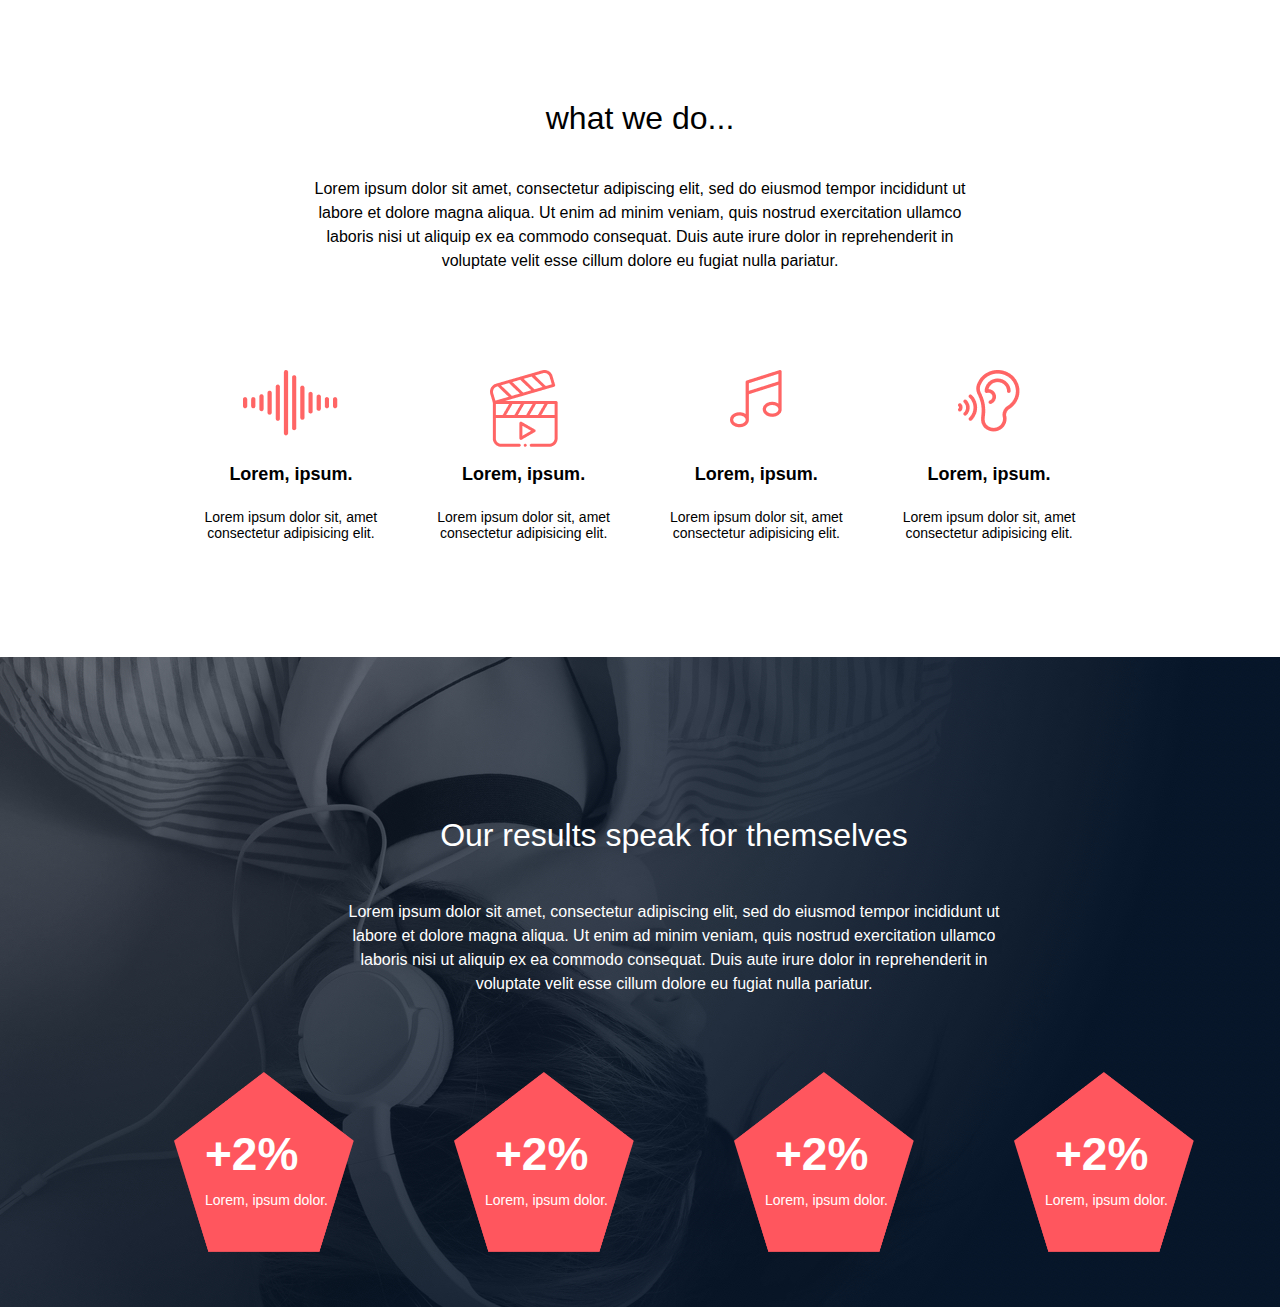
==== headphones/7-index.html @ 81c8f5ec "headphones/" ====
<!DOCTYPE html>
<html lang="en">
<head>
    <meta charset="UTF-8">
    <meta name="viewport" content="width=device-width, initial-scale=1.0">
    <title>Document</title>
    <link rel="stylesheet" href="./7-styles.css">
</head>
<body>
    <section>
        <div class="wedo">
            <h2>what we do...</h2>
            <p>Lorem ipsum dolor sit amet, consectetur adipiscing elit, sed do eiusmod tempor incididunt ut <br>
                labore et dolore magna aliqua. Ut enim ad minim veniam, quis nostrud exercitation ullamco <br>
                laboris nisi ut aliquip ex ea commodo consequat. Duis aute irure dolor in reprehenderit in <br>
                voluptate velit esse cillum dolore eu fugiat nulla pariatur.</p>
        </div>
        
        <span class="flex">
            <div class="gees">
                <img src="./img/sound-frecuency.png" alt="">
                <h4>Lorem, ipsum.</h4>
                <p>Lorem ipsum dolor sit, amet <br>consectetur adipisicing elit.</p>
            </div>

            <div class="geev">
                <img src="./img/video.png" alt="">
                <h4>Lorem, ipsum.</h4>
                <p>Lorem ipsum dolor sit, amet <br> consectetur adipisicing elit.</p>
            </div>

            <div class="geem">
                <img src="./img/music.png" alt="">
                <h4>Lorem, ipsum.</h4>
                <p>Lorem ipsum dolor sit, amet <br> consectetur adipisicing elit.</p>
            </div>

            <div class="geeh">
                <img src="./img/hearing.png" alt="">
                <h4>Lorem, ipsum.</h4>
                <p>Lorem ipsum dolor sit, amet <br> consectetur adipisicing elit.</p>
            </div>

        </span>

    
    </section>
        <!-- ----------Our Results ------------ -->
    <section class="bg">
        <span class="our">
            <h2>Our results speak for themselves</h2>
        <p>Lorem ipsum dolor sit amet, consectetur adipiscing elit, sed do eiusmod tempor incididunt ut <br>
                labore et dolore magna aliqua. Ut enim ad minim veniam, quis nostrud exercitation ullamco <br> laboris nisi ut aliquip ex ea commodo consequat. Duis aute irure dolor in  reprehenderit in <br>
                voluptate velit esse cillum dolore eu fugiat nulla pariatur.</p>

        </span>
       <div class="shape">

        <img src="./img/pentagone.png" alt="">
        <span class="oga">
            <h1 class="da">+2%</h1> 
            <p class="ga">Lorem, ipsum dolor.</p>
        </span>

        <img src="./img/pentagone.png" alt="">
        <span  class="oga">
            <h1 class="daa">+2%</h1> 
            <p class="gaa">Lorem, ipsum dolor.</p>
        </span>

        <img src="./img/pentagone.png" alt="">
        <span  class="oga">
            <h1 class="daaa">+2%</h1> 
            <p class="gaaa">Lorem, ipsum dolor.</p>
        </span>

        <img src="./img/pentagone.png" alt="">
        <span class="oga">
            <h1 class="daaaa">+2%</h1> 
            <p class="gaaaa">Lorem, ipsum dolor.</p>
        </span>

       </div>
    </section> 
</body>
</html>
---- headphones/7-styles.css ----
.wedo{
    text-align: center;
    margin-bottom: 97px;
}

.wedo h2{
    font-family: 'Segoe UI', Tahoma, Geneva, Verdana, sans-serif;
    font-size: 32px;
    font-weight: 400;
    margin-top: 100px;
}
.wedo h2:hover{
    transform: scale(1.3);
    z-index: 6;
    color: #FF6565;
}

.wedo p{
    font-family: 'Segoe UI', Tahoma, Geneva, Verdana, sans-serif;
    font-size: 16px;
    line-height: 1.5;
    margin-top: 40px;
    margin-bottom: 0px;
    
}

.flex{
    display: flex;
    flex-direction: row;
    justify-content: center;
    text-align: center;
    gap: 60px;
    margin-bottom: 110px;

}


.gees img:hover{
    width: 95px;
    height: 66px;
    transform: scale(1.3);
    z-index: 1;

}




.gees h4{
    font-size: 18px;
    font-weight: normal;
    font-weight: 600;
    font-family: 'Segoe UI', Tahoma, Geneva, Verdana, sans-serif;

}

.gees p{
    font-size: 14px;
    font-weight: normal;
    font-family: 'Segoe UI', Tahoma, Geneva, Verdana, sans-serif;
}

.geev img:hover{
    width: 68px;
    height: 77px;
    transform: scale(1.3);
    z-index: 2;

}


.geev h4{
    font-size: 18px;
    font-weight: normal;
    font-weight: 600;
    margin-top: 13px;
    font-family: 'Segoe UI', Tahoma, Geneva, Verdana, sans-serif;

}

.geev p{
    font-size: 14px;
    font-weight: normal;
    font-family: 'Segoe UI', Tahoma, Geneva, Verdana, sans-serif;
}

.geem img:hover{
    width: 52px;
    height: 58px;
    transform: scale(1.3);
    z-index: 3;

}


.geem h4{
    font-size: 18px;
    font-weight: normal;
    font-weight: 600;
    margin-top: 32px;
    font-family: 'Segoe UI', Tahoma, Geneva, Verdana, sans-serif;

}

.geem p{
    font-size: 14px;
    font-weight: normal;
    font-family: 'Segoe UI', Tahoma, Geneva, Verdana, sans-serif;
}


.geeh img:hover{
    width: 62px;
    height: 62px;
    transform: scale(1.3);
    z-index: 4;

}



.geeh h4{
    font-size: 18px;
    font-weight: normal;
    font-weight: 600;
    margin-top: 28px;
    font-family: 'Segoe UI', Tahoma, Geneva, Verdana, sans-serif;

}

.geeh p{
    font-size: 14px;
    font-weight: normal;
    font-family: 'Segoe UI', Tahoma, Geneva, Verdana, sans-serif;
}

/* <!-- ----------Our Results ------------ --> */
.bg{
    width:1348px ;
    height: 650px;
    background-image: url(./img/headphones_hero_2.jpg);
    background-repeat: no-repeat;
    margin: -8px;
}

.our{
    display: flex;
    flex-direction: column;
    text-align: center;
        
}

.our h2{
    font-weight: normal;
    font-family: 'Segoe UI', Tahoma, Geneva, Verdana, sans-serif;
    color: #FFFFFF;
    font-size: 32px;
    margin-top: 160px;
    margin-bottom: 30px;
}

.our h2:hover{
    transform: scale(1.3);
    z-index: 7;
    color: #FF6565;
}

.our p{
    line-height: 1.5;
    font-family: 'Segoe UI', Tahoma, Geneva, Verdana, sans-serif;
    color: #FFFFFF;
    font-size: 16px;
}

.shape{
    display: flex;
    flex-direction: row;
    margin: 10px;
    gap: 50px;
    justify-content: center;
    margin-left: 80px;
    margin-top: 60px;

    
}

.shape img{
    width: 180px;
    height: 180px;
}

.shape h1{

    font-family: 'Segoe UI', Tahoma, Geneva, Verdana, sans-serif;
    color: #FFFFFF;
    font-size: 46px; 
    position: absolute;
    left: 45px;
    margin-top: 55px;
    margin-bottom: 0px;
    z-index: 1;
}

.shape p{

    font-family: 'Segoe UI', Tahoma, Geneva, Verdana, sans-serif;
    color: #FFFFFF;
    font-size: 14px;  
    margin-top: 120px;
    position: absolute;
    left: 45px;   
    
}

.da{
    margin-left: 160px;
   
  }

.daa{
  margin-left: 450px;
 
}
.daaa{
    margin-left: 730px;

    
}
.daaaa{
    margin-left: 1010px;
}

.ga{
    margin-left: 160px;
   
  }


.gaa{
    margin-left: 440px;
   
  }
  .gaaa{
    margin-left: 720px;
  
      
  }
  .gaaaa{
      margin-left: 1000px;
  }
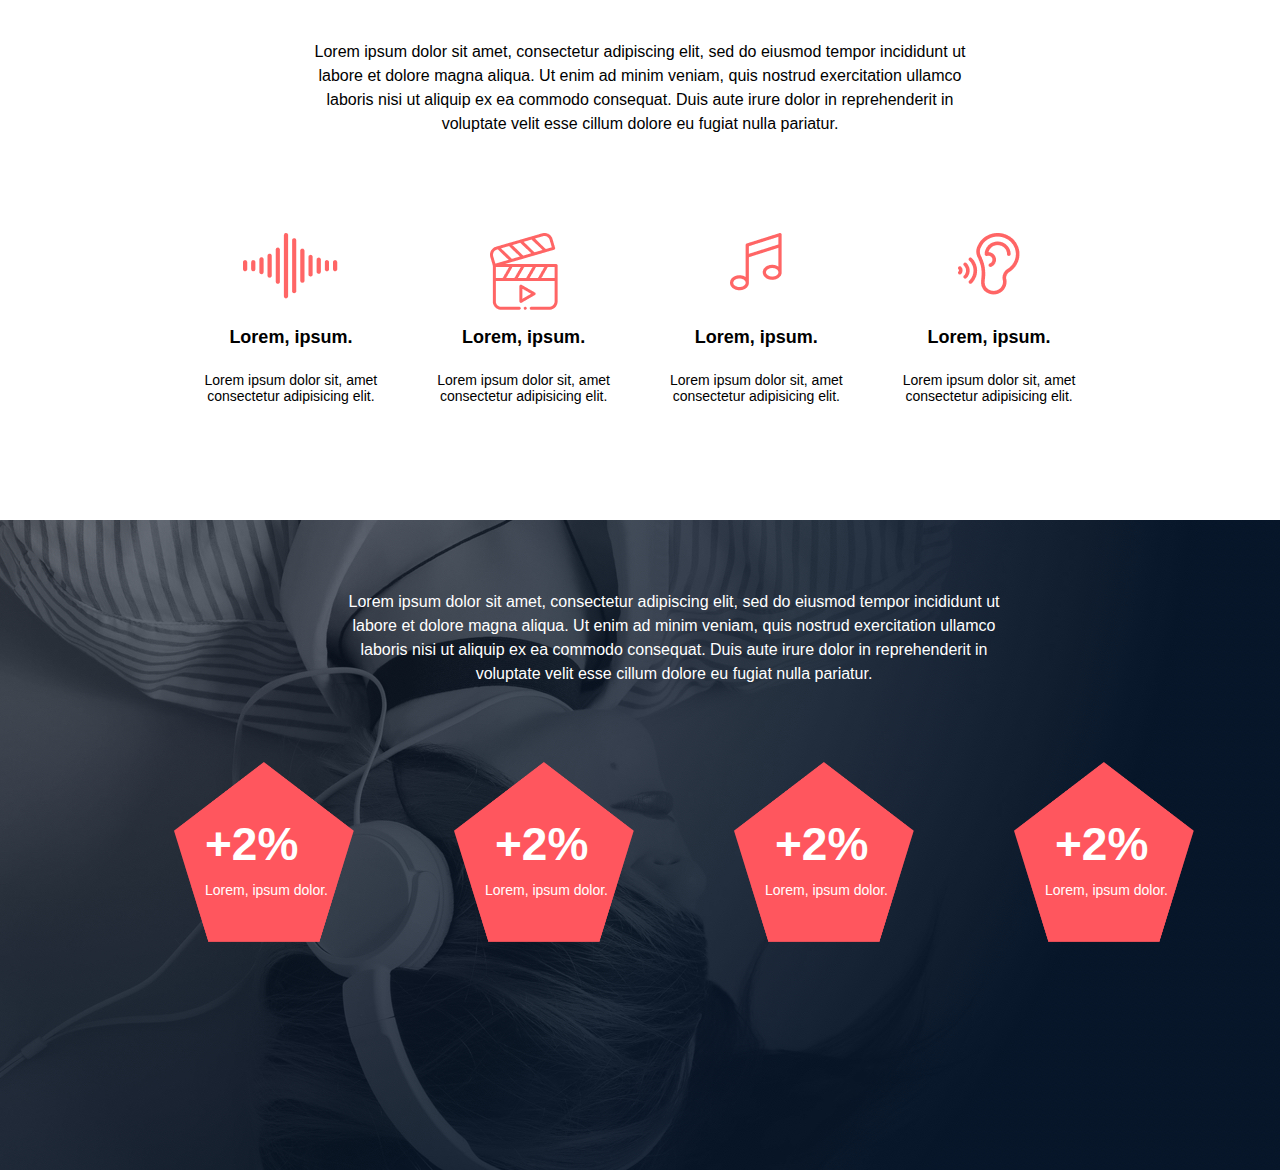
==== commit 94b028b8: "headphones/" ====
--- a/headphones/7-index.html
+++ b/headphones/7-index.html
@@ -9,7 +9,9 @@
 <body>
     <section>
         <div class="wedo">
-            <h2>what we do...</h2>
+            <h2><span>what</span>
+                        <span>we </span>
+                        <span>do...</span></h2>
             <p>Lorem ipsum dolor sit amet, consectetur adipiscing elit, sed do eiusmod tempor incididunt ut <br>
                 labore et dolore magna aliqua. Ut enim ad minim veniam, quis nostrud exercitation ullamco <br>
                 laboris nisi ut aliquip ex ea commodo consequat. Duis aute irure dolor in reprehenderit in <br>
@@ -48,7 +50,11 @@
         <!-- ----------Our Results ------------ -->
     <section class="bg">
         <span class="our">
-            <h2>Our results speak for themselves</h2>
+            <h2> <span>Our</span>
+                        <span> results</span>
+                        <span>speak</span>
+                        <span>for</span>
+                        <span>themselves</span></h2>
         <p>Lorem ipsum dolor sit amet, consectetur adipiscing elit, sed do eiusmod tempor incididunt ut <br>
                 labore et dolore magna aliqua. Ut enim ad minim veniam, quis nostrud exercitation ullamco <br> laboris nisi ut aliquip ex ea commodo consequat. Duis aute irure dolor in  reprehenderit in <br>
                 voluptate velit esse cillum dolore eu fugiat nulla pariatur.</p>
--- a/headphones/7-styles.css
+++ b/headphones/7-styles.css
@@ -9,11 +9,50 @@
     font-weight: 400;
     margin-top: 100px;
 }
-.wedo h2:hover{
-    transform: scale(1.3);
-    z-index: 6;
-    color: #FF6565;
-}
+
+.wedo h2{
+    position: absolute;
+    top: -13%;
+    left: 50%;
+    transform: translate(-50%, -50%);
+}
+
+.wedo h2 span{
+    display: inline-block;
+    opacity: 0;
+    transform: translate(-155px, 0) scale(0, 4);
+    animation: aminate .5s forwards;
+
+}
+
+.wedo h2 span:nth-of-type(2){
+    animation-delay: 1ms;
+}
+
+.wedo h2 span:nth-of-type(3){
+    animation-delay: 1.5ms;
+}
+
+.wedo h2 span:nth-of-type(4){
+    animation-delay: 2ms;
+}
+
+@keyframes aminate{
+    40%{
+        transform: translate(50px, 0);
+        opacity: 1;
+    }
+    80%{
+        transform: translate(0) scale(2);
+        opacity: 0;
+    }
+
+    100%{
+        transform: translate(0) scale(1);
+        opacity: 1;
+    }
+}
+
 
 .wedo p{
     font-family: 'Segoe UI', Tahoma, Geneva, Verdana, sans-serif;
@@ -159,10 +198,56 @@
     margin-bottom: 30px;
 }
 
-.our h2:hover{
-    transform: scale(1.3);
-    z-index: 7;
-    color: #FF6565;
+
+.our h2{
+    position: absolute;
+    top: 60%;
+    left: 50%;
+    transform: translate(-50%, -50%);
+}
+
+.our h2 span{
+    display: inline-block;
+    opacity: 0;
+    transform: translate(-155px, 0) scale(0, 4);
+    animation: aminate .5s forwards;
+
+}
+
+.our h2 span:nth-of-type(2){
+    animation-delay: 1ms;
+}
+
+.our h2 span:nth-of-type(3){
+    animation-delay: 1.5ms;
+}
+
+.our h2 span:nth-of-type(4){
+    animation-delay: 2ms;
+}
+
+.our h2 span:nth-of-type(4){
+    animation-delay: 2.5ms;
+}
+
+.our h2 span:nth-of-type(4){
+    animation-delay: 4.5ms;
+}
+
+@keyframes aminate{
+    40%{
+        transform: translate(50px, 0);
+        opacity: 1;
+    }
+    80%{
+        transform: translate(0) scale(2);
+        opacity: 0;
+    }
+
+    100%{
+        transform: translate(0) scale(1);
+        opacity: 1;
+    }
 }
 
 .our p{
@@ -170,6 +255,7 @@
     font-family: 'Segoe UI', Tahoma, Geneva, Verdana, sans-serif;
     color: #FFFFFF;
     font-size: 16px;
+    margin-top: 70px;
 }
 
 .shape{
